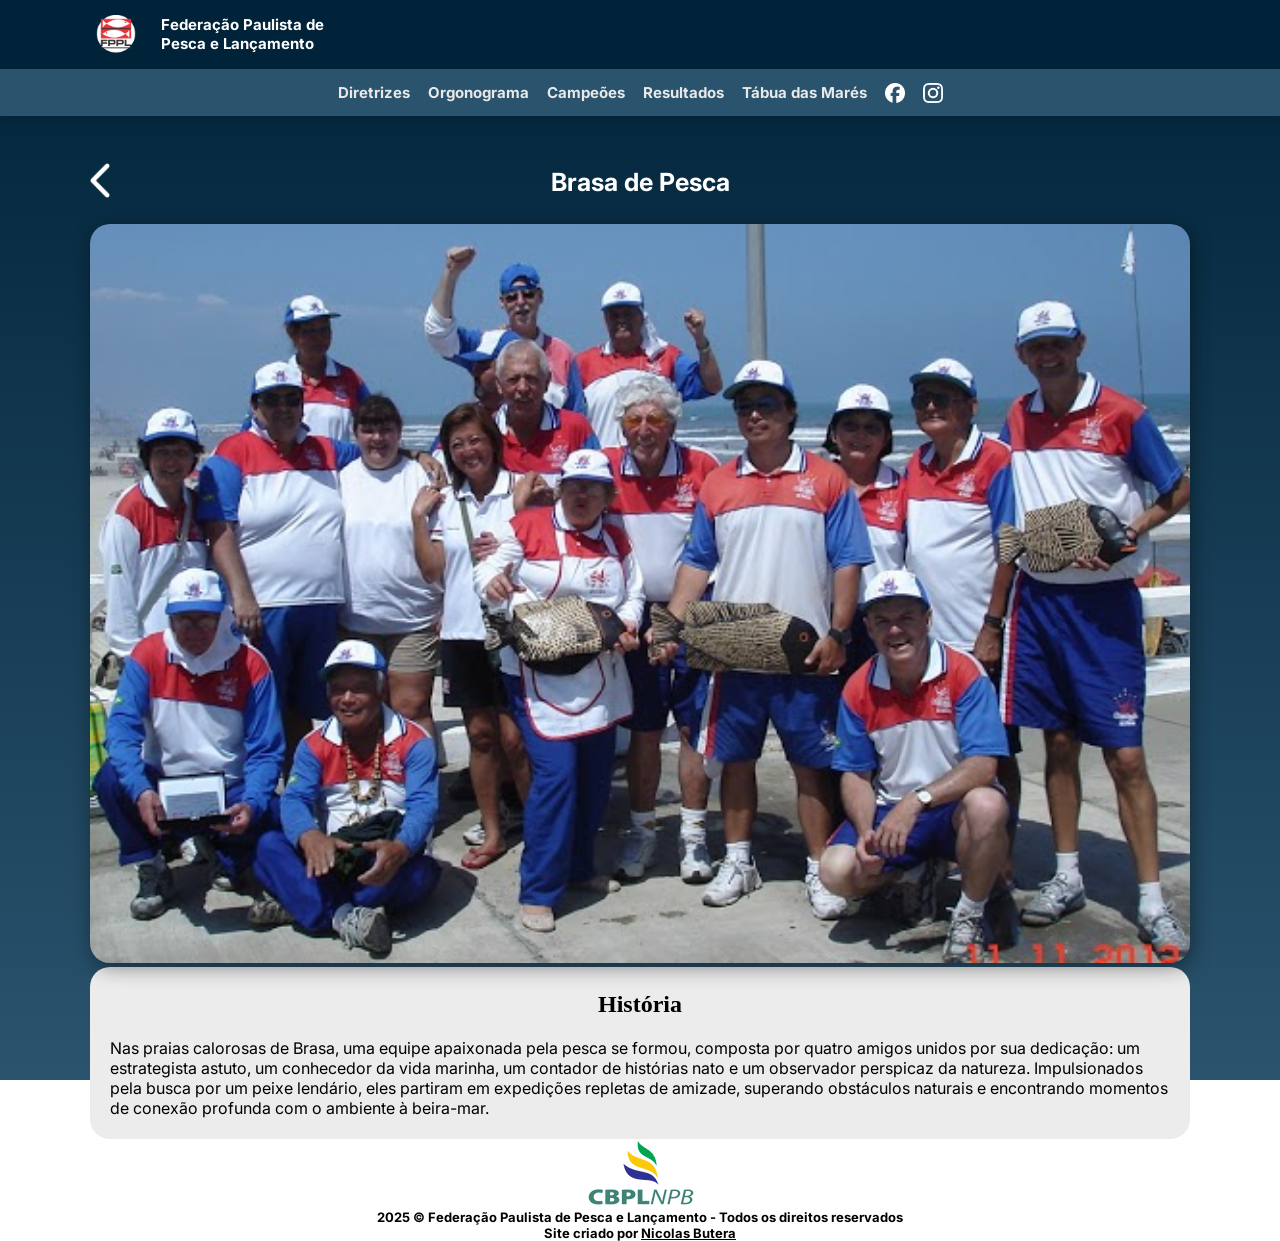
==== brasa.html @ b4419e85 "index almost done" ====
<!DOCTYPE html>
<html lang="pt-BR">

<head>
    <meta charset="UTF-8">
    <meta name="viewport" content="width=device-width, initial-scale=1.0">
    <link rel="icon" type="image/png" href="css/media/logo.png">
    <link rel="stylesheet" href="css/geral.css">
    <link rel="stylesheet" href="css/club_inside.css">

    <!-- FONTE -->
    <link rel="preconnect" href="https://fonts.googleapis.com">
    <link rel="preconnect" href="https://fonts.gstatic.com" crossorigin>
    <link
        href="https://fonts.googleapis.com/css2?family=Inter:ital,opsz,wght@0,14..32,100..900;1,14..32,100..900&display=swap"
        rel="stylesheet">

    <title>FPPL Clubes - Brasa de Pesca</title>
</head>

<body>
    <header>
        <div id="h-content">
            <div id="h-txt">
                <img id="h-icon" src="css/media/logo.png" alt="Logo">
                Federação Paulista de <br> Pesca e Lançamento
            </div>
            <a href="javascript:void(0);" onclick="Menu()">
                <img id="menu" src="css/media/hmbrgr.png" alt="hmburgr">
            </a>
        </div>

        <div id="topicos">
            <a href="">Diretrizes</a>
            <a href="">Orgonograma</a>
            <a href="">Campeões</a>
            <a href="">Resultados</a>
            <a href="https://tabuademares.com/br/so-paulo/santos#_tabela_mares">Tábua das Marés</a>
            <a href="https://www.facebook.com/fpplsp/"><img src="css/media/facebook.png" id="midias"></a>
            <a href="https://www.instagram.com/fppl.sp/"><img src="css/media/instagram2.png" id="midias"></a>
        </div>
    </header>

    <div id="top-info">
        <a href="clubes.html"> <img src="css/media/backw.png" id="back" alt="Voltar"></a>
        <h1> Brasa de Pesca </h1>
        <img src="css/media/empty.png" id="empty">
    </div>

    <img src="css/media/brasa.jpg" alt="Foto do Clube Brasa" id="img-club">
    <div id="txt-club">
        <h2>História</h2>
        <p>Nas praias calorosas de Brasa, uma equipe apaixonada pela pesca se formou, composta por quatro amigos unidos
            por sua dedicação: um estrategista astuto, um conhecedor da vida marinha, um contador de histórias nato e um
            observador perspicaz da natureza. Impulsionados pela busca por um peixe lendário, eles partiram em
            expedições repletas de amizade, superando obstáculos naturais e encontrando momentos de conexão profunda com
            o ambiente à beira-mar.</p>
    </div>

    <footer>
        <img src="css/media/logoCBLPNPB.png" alt="Logo CBPLNPB">
        <div>
            2025 © Federação Paulista de Pesca e Lançamento - Todos os direitos reservados
            <br>Site criado por <a href="https://www.instagram.com/nicolas_butera/" target="_blank">Nicolas Butera</a>
        </div>
    </footer>
    <script src="js/hamburguer.js"></script>
</body>

</html>
---- css/geral.css ----
/* CORPO */
body {
    background-color: rgba(199, 199, 199, 1);
    transition: margin-top 0.3s ease;
    margin: 80px 6% 30px 6%;
    text-align: center;
}

/* CABEÇALHO */
header {
    box-shadow: 0px 0px 10px rgba(0, 0, 0, 0.274);
    transition: transform 0.3s ease-in-out;
    background-color: rgba(0, 35, 57, 1);
    position: fixed;
    width: 100%;
    z-index: 1;
    left: 0;
    top: 0;
}

#back, #empty {
    transition: transform 0.3s ease;
    flex: 0 0 auto;
    width: 20px;
}

#back:hover {
    transform: scale(1.3);
}

#top-info {
    justify-content: space-between;
    align-items: center;
    flex-direction: row;
    display: flex;
}

#h-content {
    justify-content: space-between;
    align-items: center;
    padding: 15px 0;
    margin: 0 auto;
    display: flex;
    width: 85%;
}

#h-txt {
    font-family: "Inter", sans-serif;
    font-weight: bold;
    text-align: left;
    font-size: 15px;
    color: white;
    display: flex;
}

#h-icon {
    padding-right: 25px;
    width: 40px;
}

#menu {
    cursor: pointer;
    display: block;
    width: 30px;
}

body.menu-open {
    transition: margin-top 0.3s ease;
    margin-top: 140px; 
}

/* CAIXA */
.box-db {
    display: flex;
    flex-direction: column;
    margin-top: 20px;
    align-items: center;
}

#box-db {
    box-shadow: 2px 5px 20px rgba(0, 0, 0, 0.425);
    background: rgba(0, 35, 57, 1);
    display: flex;
    flex-direction: column;
    margin-bottom: 25px;
    border-radius: 25px;
    padding: 20px;
    /* FONTE */
    font-family: "Inter", sans-serif;
    font-weight: bold;
    text-align: center;
    font-size: 25px;
    color: white;
}

.ImputBox {
    box-shadow: inset 0px 0px 10px rgba(0, 0, 0, 0.479);
    background-color: rgba(234, 234, 234, 1);
    margin: 0px 0px 15px 0px;
    border-radius: 60px;
    padding: 15px;
    padding-left: 50px;
    border: 0px;
    cursor: text;
    /* FONTE */
    font-family: "Poppins", sans-serif;
    color: rgba(0, 35, 57, 1);
    font-size: 15px;
}

#enviar {
    box-shadow: 0px 0px 10px rgba(0, 0, 0, 0.459);
    transition: transform 0.3s ease;
    border-radius: 60px;
    text-align: center;
    margin: 0 auto;
    display: block; 
    padding: 10px;
    border: 0px;
    width: 50%;
}

#enviar:hover {
    transform: scale(1.05);
}

/* Ícones */
#nome {
    background-image: url('media/pessoa.png');
    background-position: 15px center;
    background-repeat: no-repeat; 
    background-size: 25px;
    margin-top: 10px;
}

#email {
    background-image: url('media/email.png');
    background-position: 15px center;
    background-repeat: no-repeat; 
    background-size: 25px;
}

#phone {
    background-image: url('media/phone.png');
    background-position: 15px center;
    background-repeat: no-repeat; 
    background-size: 25px;
}

#mensagem {
    background-image: url('media/mensagem.png');
    background-position: 15px center;
    background-repeat: no-repeat; 
    background-size: 25px;
}

/* TOPICOS */
#topicos {
    background-color: rgba(0, 35, 57, 1);
    transition: max-height 0.2s ease-out;
    flex-direction: column;
    position: absolute;
    text-align: center;
    overflow: hidden;
    display: flex;
    max-height: 0;
    width: 100%;
    top: 100%;
}

#topicos.show {
    max-height: 500px;
}

#topicos a {
    font-family: "Inter", sans-serif;
    color: rgb(233, 233, 233);
    text-decoration: none;
    text-align: center;
    font-weight: bold;
    font-size: 15px;
    padding: 15px;
}

#midias {
    justify-content: center;
    width: 20px;
}

/* FOOTER */
footer, a {
    font-family: "Inter", sans-serif;
    color: rgb(0, 0, 0);
    font-weight: bold;
    font-size: 13px;
}

/* Para telas grandes (desktop) */
@media (min-width: 768px) {
    body {
        margin: 150px 7% 30px 7%;
    }

    #topicos {
        background-color: rgb(42, 83, 109);
        justify-content: center;
        flex-direction: row;
        position: relative;
        overflow: visible;
        max-height: none;
        display: flex;
        top: initial;
    }

    #topicos a {
        transition: transform 0.5s ease;
        margin-top: 5px;
        padding: 9px;
    }

    #topicos a:hover {
        transform: scale(1.05);
    }

    #menu {
        visibility: hidden;
    }
}
---- css/club_inside.css ----
body {
    background: linear-gradient(to bottom, rgba(0, 35, 57, 1), rgb(42, 83, 109));
    background-repeat: no-repeat;
    height: 100vh;
}   

h1 {
    font-family: "Inter", sans-serif;
    font-size: 25px;
    color: white;
}

p {
    font-family: "Inter", sans-serif;
    text-align: left;
    font-size: 16px;
    color: rgb(0, 0, 0);
}

#img-club {
    box-shadow: 2px 5px 20px rgba(0, 0, 0, 0.425);
    border-radius: 20px;
    margin-top: 10px;
    width: 100%;
}

#txt-club {
    background-color: rgb(236, 236, 236);
    padding: 5px 20px;
    border-radius: 20px;
}
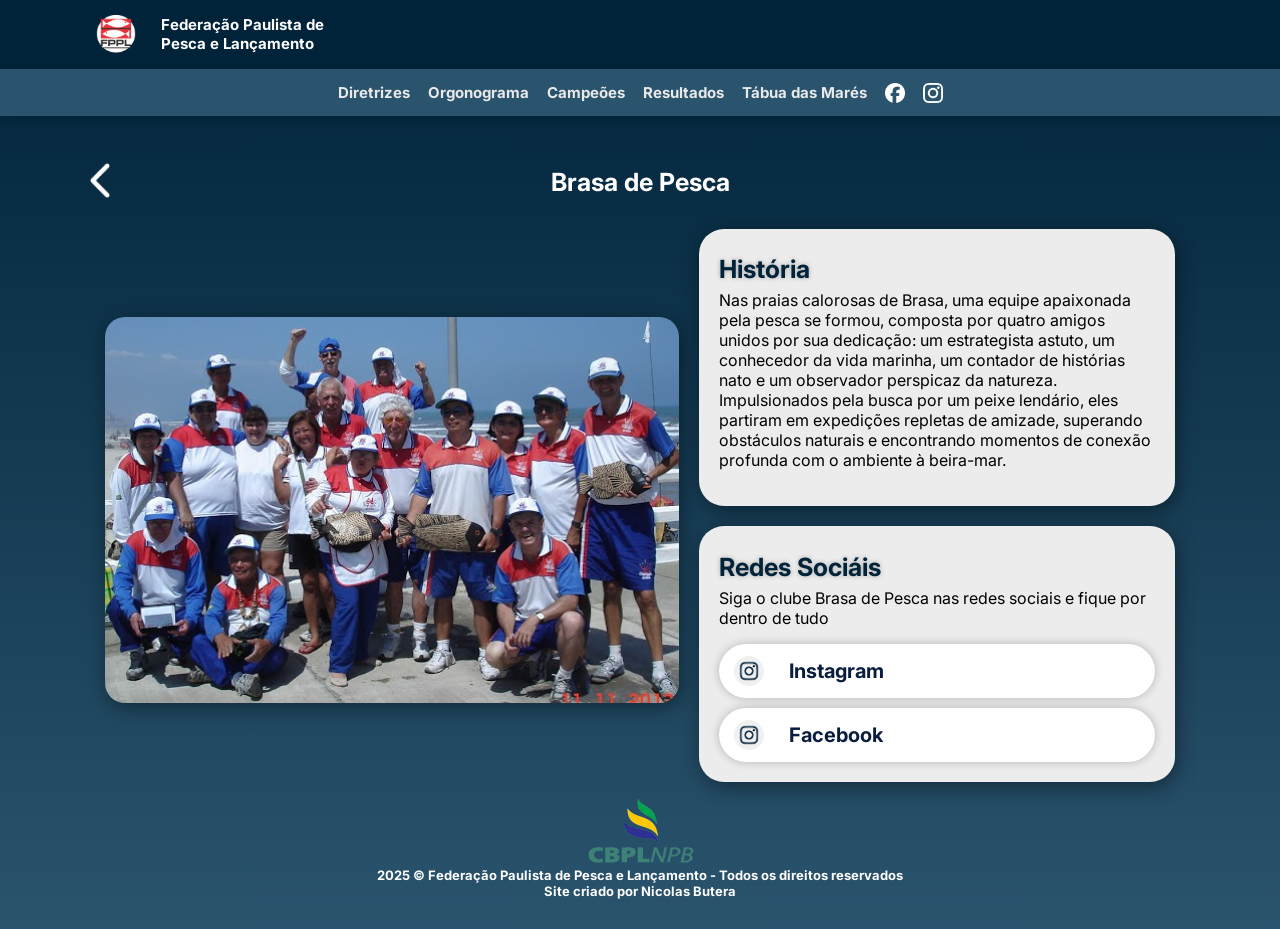
==== commit 905dc9c2: "index done" ====
--- a/brasa.html
+++ b/brasa.html
@@ -47,14 +47,36 @@
         <img src="css/media/empty.png" id="empty">
     </div>
 
-    <img src="css/media/brasa.jpg" alt="Foto do Clube Brasa" id="img-club">
-    <div id="txt-club">
-        <h2>História</h2>
-        <p>Nas praias calorosas de Brasa, uma equipe apaixonada pela pesca se formou, composta por quatro amigos unidos
-            por sua dedicação: um estrategista astuto, um conhecedor da vida marinha, um contador de histórias nato e um
-            observador perspicaz da natureza. Impulsionados pela busca por um peixe lendário, eles partiram em
-            expedições repletas de amizade, superando obstáculos naturais e encontrando momentos de conexão profunda com
-            o ambiente à beira-mar.</p>
+    <div id="club-info">
+        <img src="css/media/brasa.jpg" alt="Foto do Clube Brasa" id="img-club">
+
+        <div id="infos">
+            <div id="txt-club">
+                <h2>História</h2>
+                <p>Nas praias calorosas de Brasa, uma equipe apaixonada pela pesca se formou, composta por quatro amigos
+                    unidos
+                    por sua dedicação: um estrategista astuto, um conhecedor da vida marinha, um contador de histórias
+                    nato
+                    e um
+                    observador perspicaz da natureza. Impulsionados pela busca por um peixe lendário, eles partiram em
+                    expedições repletas de amizade, superando obstáculos naturais e encontrando momentos de conexão
+                    profunda
+                    com
+                    o ambiente à beira-mar.</p>
+            </div>
+
+            <div id="txt-club">
+                <h2>Redes Sociáis</h2>
+                <p>Siga o clube Brasa de Pesca nas redes sociais e fique por dentro de tudo</p>
+
+                <div id="social">
+                    <button class="hst" onclick="window.location.href='https://www.instagram.com/fppl.sp/'"
+                        target="_blank">Instagram</button>
+                    <button class="hst" onclick="window.location.href='https://www.instagram.com/fppl.sp/'"
+                        target="_blank">Facebook</button>
+                </div>
+            </div>
+        </div>
     </div>
 
     <footer>
--- a/css/geral.css
+++ b/css/geral.css
@@ -1,8 +1,12 @@
 /* CORPO */
+html {
+    scroll-behavior: smooth;
+}
+
 body {
     background-color: rgba(199, 199, 199, 1);
     transition: margin-top 0.3s ease;
-    margin: 80px 6% 30px 6%;
+    margin: 80px 4% 30px 4%;
     text-align: center;
 }
 
@@ -18,7 +22,8 @@
     top: 0;
 }
 
-#back, #empty {
+#back,
+#empty {
     transition: transform 0.3s ease;
     flex: 0 0 auto;
     width: 20px;
@@ -66,15 +71,15 @@
 
 body.menu-open {
     transition: margin-top 0.3s ease;
-    margin-top: 140px; 
+    margin-top: 140px;
 }
 
 /* CAIXA */
 .box-db {
-    display: flex;
     flex-direction: column;
+    align-items: center;
     margin-top: 20px;
-    align-items: center;
+    display: flex;
 }
 
 #box-db {
@@ -114,7 +119,7 @@
     border-radius: 60px;
     text-align: center;
     margin: 0 auto;
-    display: block; 
+    display: block;
     padding: 10px;
     border: 0px;
     width: 50%;
@@ -128,7 +133,7 @@
 #nome {
     background-image: url('media/pessoa.png');
     background-position: 15px center;
-    background-repeat: no-repeat; 
+    background-repeat: no-repeat;
     background-size: 25px;
     margin-top: 10px;
 }
@@ -136,21 +141,21 @@
 #email {
     background-image: url('media/email.png');
     background-position: 15px center;
-    background-repeat: no-repeat; 
+    background-repeat: no-repeat;
     background-size: 25px;
 }
 
 #phone {
     background-image: url('media/phone.png');
     background-position: 15px center;
-    background-repeat: no-repeat; 
+    background-repeat: no-repeat;
     background-size: 25px;
 }
 
 #mensagem {
     background-image: url('media/mensagem.png');
     background-position: 15px center;
-    background-repeat: no-repeat; 
+    background-repeat: no-repeat;
     background-size: 25px;
 }
 
@@ -188,7 +193,8 @@
 }
 
 /* FOOTER */
-footer, a {
+footer,
+a {
     font-family: "Inter", sans-serif;
     color: rgb(0, 0, 0);
     font-weight: bold;
@@ -225,4 +231,29 @@
     #menu {
         visibility: hidden;
     }
+
+    /* CAIXA */
+    .box-db {
+        justify-content: space-between;
+        align-items: center;
+        flex-direction: row;
+        margin-top: 20px;
+        display: flex;
+    }
+
+    #box-db {
+        box-shadow: 2px 5px 20px rgba(0, 0, 0, 0.425);
+        background: rgba(0, 35, 57, 1);
+        display: flex;
+        flex-direction: column;
+        margin-bottom: 25px;
+        border-radius: 25px;
+        padding: 20px;
+        /* FONTE */
+        font-family: "Inter", sans-serif;
+        font-weight: bold;
+        text-align: center;
+        font-size: 25px;
+        color: white;
+    }
 }
--- a/css/club_inside.css
+++ b/css/club_inside.css
@@ -1,13 +1,19 @@
 body {
     background: linear-gradient(to bottom, rgba(0, 35, 57, 1), rgb(42, 83, 109));
     background-repeat: no-repeat;
-    height: 100vh;
 }   
 
-h1 {
+/* FONTES */
+h1, h2 {
     font-family: "Inter", sans-serif;
     font-size: 25px;
     color: white;
+}
+
+h2 {
+    color: rgba(0, 35, 57, 1);
+    text-shadow: 0 0 5px rgba(0, 0, 0, 0.274);
+    line-height: 0px;
 }
 
 p {
@@ -15,6 +21,50 @@
     text-align: left;
     font-size: 16px;
     color: rgb(0, 0, 0);
+}
+
+/* BOTÕES */
+.hst {
+    /* CAIXA */ 
+    box-shadow: 0px 0px 10px 0px rgba(0, 0, 0, 0.24);
+    background-color: #fff;
+    border-radius: 60px;
+    padding: 15px 0; 
+    border: 0px;
+    width: 100%; 
+    /* FONTE */
+    font-family: "Inter", sans-serif;
+    color: rgba(10, 29, 62, 1);
+    text-align: start;
+    font-weight: bold;
+    font-size: 20px;
+    /* ICON */
+    background-image: url('media/insta.png');
+    background-position: 15px center;
+    background-repeat: no-repeat; 
+    background-size: 30px; 
+    padding-left: 70px;
+}
+
+.hst:hover {
+    background-color: rgba(0, 35, 57, 1);
+    color: white;
+    transition: 0.3s ease;
+}
+#infos {
+    gap: 20px;
+    display: flex;
+    flex-direction: column;
+}
+
+#club-info {
+    justify-content: space-between;
+    flex-direction: column;
+    align-items: center;
+    padding: 15px;
+    display: flex;
+    height: 100%;
+    gap: 20px;
 }
 
 #img-club {
@@ -25,7 +75,36 @@
 }
 
 #txt-club {
+    box-shadow: 2px 5px 20px rgba(0, 0, 0, 0.425);
     background-color: rgb(236, 236, 236);
-    padding: 5px 20px;
-    border-radius: 20px;
+    border-radius: 25px;
+    padding: 15px 20px;
+    text-align: left;
+}
+
+#social {
+    flex-direction: column;
+    display: flex;
+    gap: 10px;
+}
+
+footer, a {
+    color: rgb(255, 255, 255);
+    text-decoration: none;
+}
+
+@media (min-width: 768px) {
+    #img-club {
+        width: 400%;
+    }
+    
+    #club-info {
+        justify-content: space-between;
+        flex-direction: row;
+        align-items: center;
+    }
+
+    #txt-club {
+        padding: 20px;
+    }
 }
